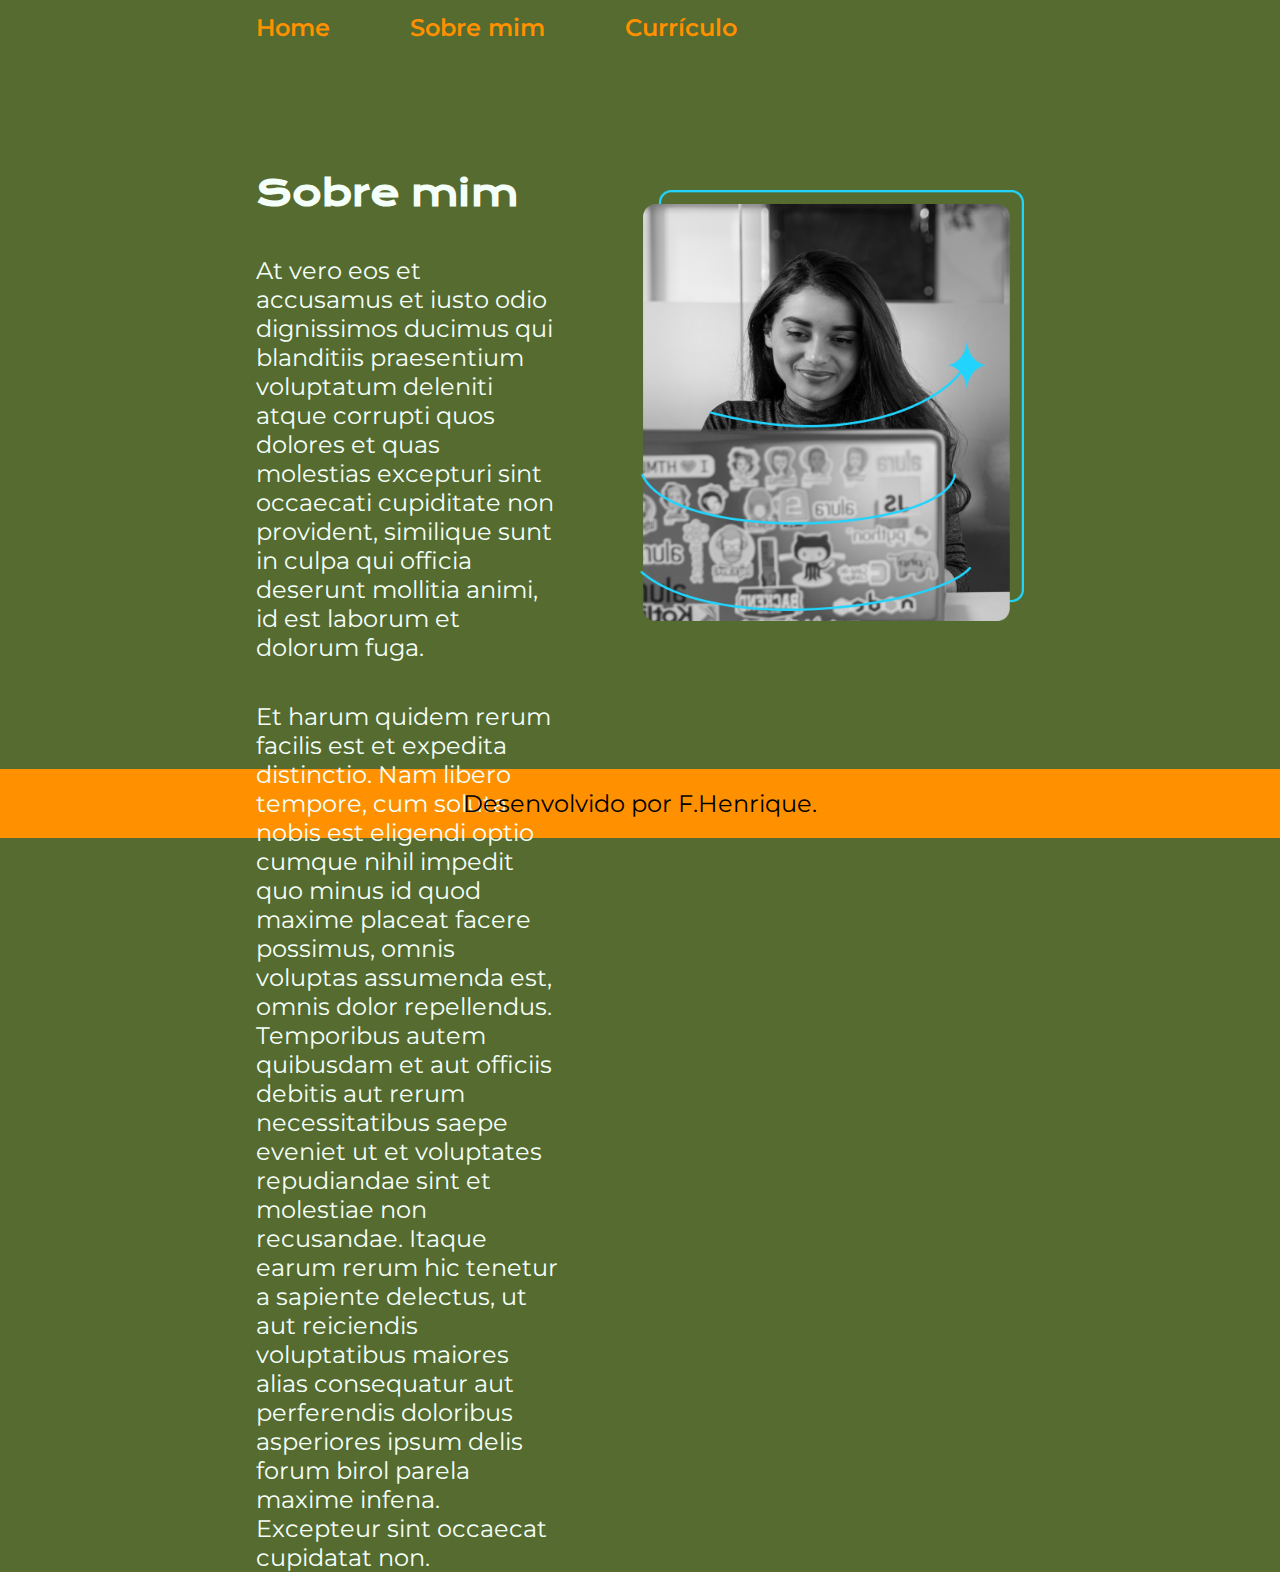
==== about.html @ 82469217 "Add files via upload" ====
<!DOCTYPE html>
<html lang="pt-br">
<head>
    <meta charset="UTF-8">
    <meta name="viewport" content="width=device-width, initial-scale=1.0">
    <title>Sobre mim</title>
    <link rel="stylesheet" href="./styles/style.css">
</head>
<body>
    <header class="cabecalho">
        <nav class="cabecalho__menu">
            <a class="cabecalho__menu__link" href="index.html">Home</a>
            <a class="cabecalho__menu__link" href="about.html">Sobre mim</a>
            <a class="cabecalho__menu__link" href="Curriculo.html">Currículo</a>
        </nav>
    </header>
    <main class="apresentacao">
        <section class="apresentacao__conteudo">
            <h1 class="apresentacao__conteudo__titulo">Sobre mim</h1>
            <p class="apresentacao__conteudo__texto">At vero eos et accusamus et iusto odio dignissimos ducimus qui blanditiis praesentium voluptatum deleniti atque corrupti quos dolores et quas molestias excepturi sint occaecati cupiditate non provident, similique sunt in culpa qui officia deserunt mollitia animi, id est laborum et dolorum fuga.</p>
            <p class="apresentacao__conteudo__texto">Et harum quidem rerum facilis est et expedita distinctio. Nam libero tempore, cum soluta nobis est eligendi optio cumque nihil impedit quo minus id quod maxime placeat facere possimus, omnis voluptas assumenda est, omnis dolor repellendus. Temporibus autem quibusdam et aut officiis debitis aut rerum necessitatibus saepe eveniet ut et voluptates repudiandae sint et molestiae non recusandae. Itaque earum rerum hic tenetur a sapiente delectus, ut aut reiciendis voluptatibus maiores alias consequatur aut perferendis doloribus asperiores ipsum delis forum birol parela maxime infena. Excepteur sint occaecat cupidatat non.</p>
        </section>
        <img class="apresentacao__imagem" src="./assets/Imagem Moça.png" alt="Sala de programação">
    </main>
    <footer class="rodape">
        <p>Desenvolvido por F.Henrique.</p>
    </footer>
</body>
</html>
---- styles/style.css ----
@import url('https://fonts.googleapis.com/css2?family=Krona+One&family=Montserrat:ital,wght@0,100..900;1,100..900&display=swap');

:root {
    --cor-primaria: #556b2f;
    --cor-secundaria:#FFFBE6;
    --cor-terciaria: #FF9100;

    --fonte-primaria: "Krona One", sans-serif;
    --fonte-secundaria: "Montserrat", sans-serif;
}

*{
    margin: 0;
    padding: 0;
}
body{
    /* height: 100vh; */
    box-sizing: border-box;
    background-color: var(--cor-primaria);
    color: #f5fffa;
}

.cabecalho {
    padding: 1% 0% 0% 20%;
}

.cabecalho__menu {
    display: flex;
    gap: 80px;
}

.cabecalho__menu__link {
    font-family: var(--fonte-secundaria);
    font-size: 1.5rem;
    font-weight: 600;
    color: var(--cor-terciaria);
    text-decoration: none;


}

.titulo-destaque{
    color: var(--cor-terciaria);
}

.apresentacao {
    padding: 10% 20%;
    display: flex;
    align-items: center;
    justify-content: space-between;
    gap: 82px;
}

.apresentacao__conteudo {
    width: 50%;
    display: flex;
    flex-direction: column;
    gap: 40px;
    height: 471px;
    
}

.apresentacao__conteudo__titulo {
    font-size: 2.25rem;
    font-family: var(--fonte-primaria);
}

.apresentacao__conteudo__texto {
    font-size: 1.5rem;
    font-family: var(--fonte-secundaria);
    font-weight: 400;
}

.apresentacao__links {
    display: flex;
    flex-direction: column;
    justify-content: space-between;
    align-items: center;
    gap: 32px;
}

.apresentacao__links__subtitulo{
    font-family: var(--fonte-primaria);
    font-weight: 400;
    font-size: 1.5rem;
}

.apresentacao__links__navegacao {
    display: flex;
    justify-content: center;
    gap: 16px;
    border: 2px solid var(--cor-terciaria);
    width: 50%;
    text-align: center;
    border-radius: 8px;
    font-size: 1.5rem;
    padding: 20.6px 0;
    text-decoration: none;
    color: var(--cor-secundaria);
    font-family: var(--fonte-secundaria);
    font-weight: 600;
}

.apresentacao__links__link:hover {
    background-color: #272727;
}
.apresentacao__imagem {
    width: 50%;
}

.rodape{
    color: #000000;
    background-color: var(--cor-terciaria);
    padding: 20px;
    text-align: center;
    font-family:var(--fonte-secundaria);
    font-size: 1.5rem;
    font-weight: 400;

}

.apresentacao__curriculo {
    display: flex;
    align-items: center;
    flex-direction: column;
    padding: 2% 0%;
}

.apresentacao__curriculo__paragrafo {
    display: flex;
    text-align: center;
    flex-direction: column;
    list-style-type: none;
}

@media (max-width: 1200px) {
   .cabecalho {
    padding: 10%;
   }
   .cabecalho__menu{
    justify-content: center;
   }
    .apresentacao {
        flex-direction: column-reverse;
    }
    .apresentacao__conteudo {
        width: auto;
    }
}
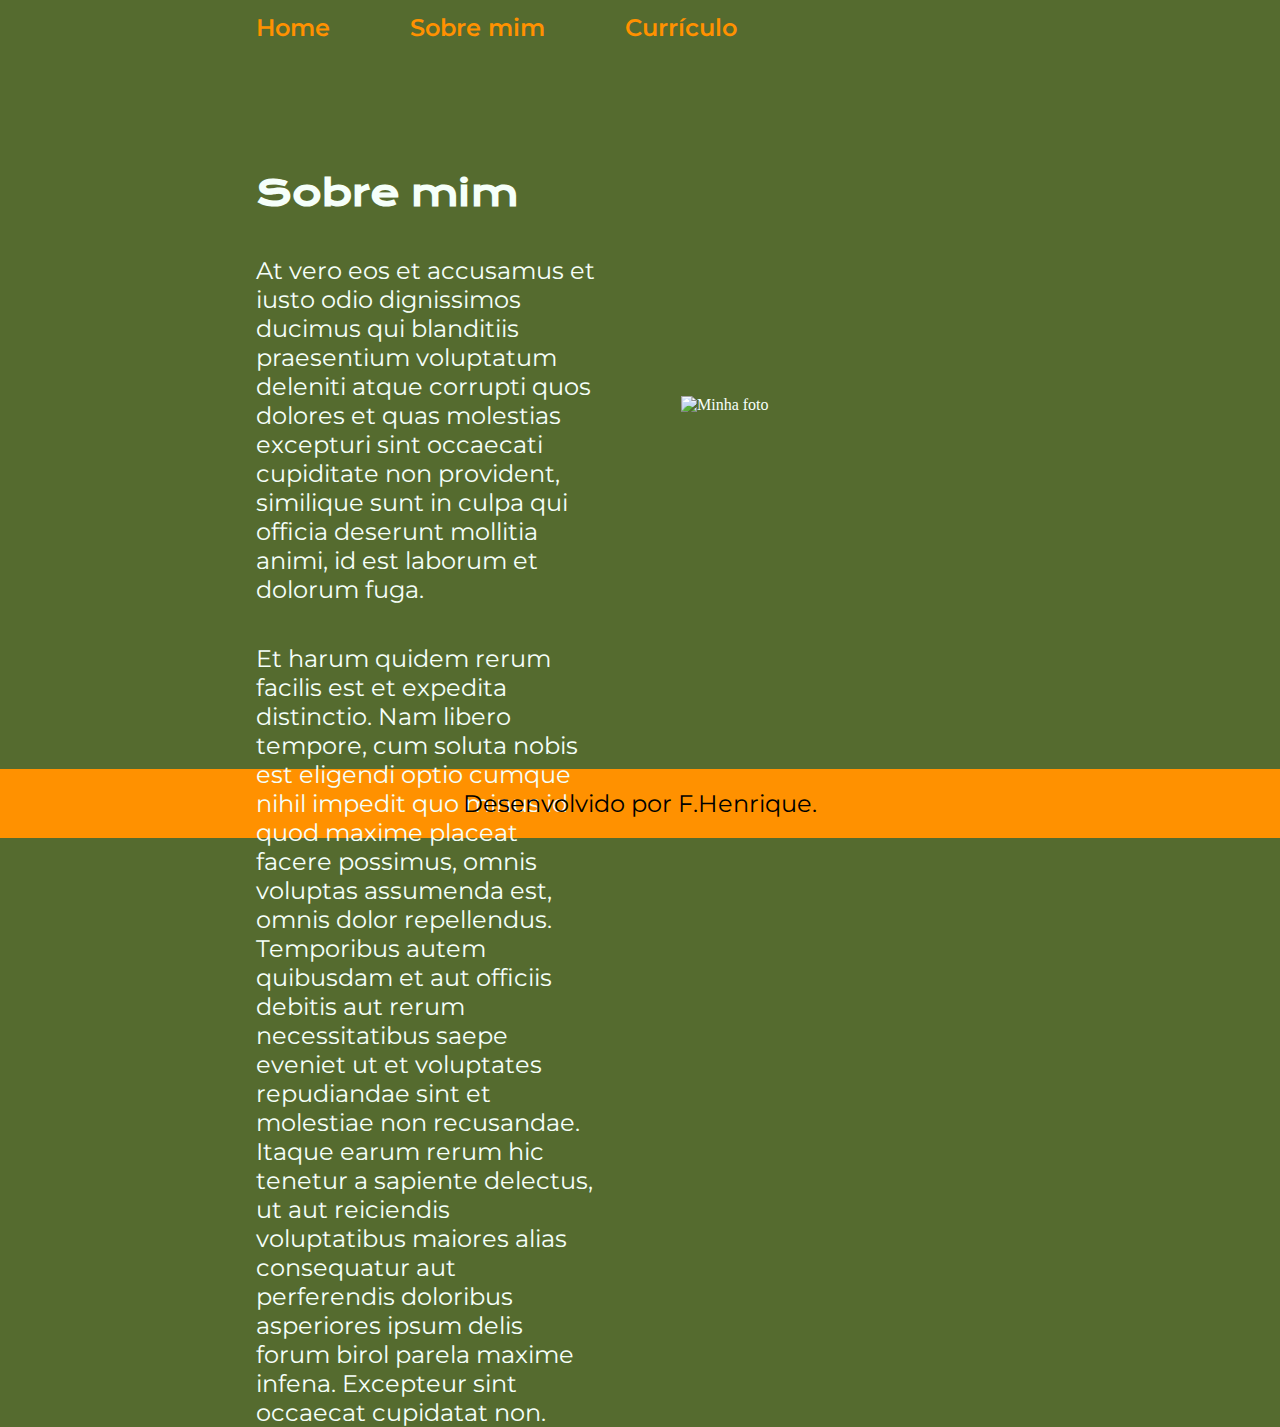
==== commit b23bfb15: "Add files via upload" ====
--- a/about.html
+++ b/about.html
@@ -20,7 +20,7 @@
             <p class="apresentacao__conteudo__texto">At vero eos et accusamus et iusto odio dignissimos ducimus qui blanditiis praesentium voluptatum deleniti atque corrupti quos dolores et quas molestias excepturi sint occaecati cupiditate non provident, similique sunt in culpa qui officia deserunt mollitia animi, id est laborum et dolorum fuga.</p>
             <p class="apresentacao__conteudo__texto">Et harum quidem rerum facilis est et expedita distinctio. Nam libero tempore, cum soluta nobis est eligendi optio cumque nihil impedit quo minus id quod maxime placeat facere possimus, omnis voluptas assumenda est, omnis dolor repellendus. Temporibus autem quibusdam et aut officiis debitis aut rerum necessitatibus saepe eveniet ut et voluptates repudiandae sint et molestiae non recusandae. Itaque earum rerum hic tenetur a sapiente delectus, ut aut reiciendis voluptatibus maiores alias consequatur aut perferendis doloribus asperiores ipsum delis forum birol parela maxime infena. Excepteur sint occaecat cupidatat non.</p>
         </section>
-        <img class="apresentacao__imagem" src="./assets/Imagem Moça.png" alt="Sala de programação">
+        <img class="apresentacao__imagem" src="./assets/Minha foto.jpg" alt="Minha foto">
     </main>
     <footer class="rodape">
         <p>Desenvolvido por F.Henrique.</p>
